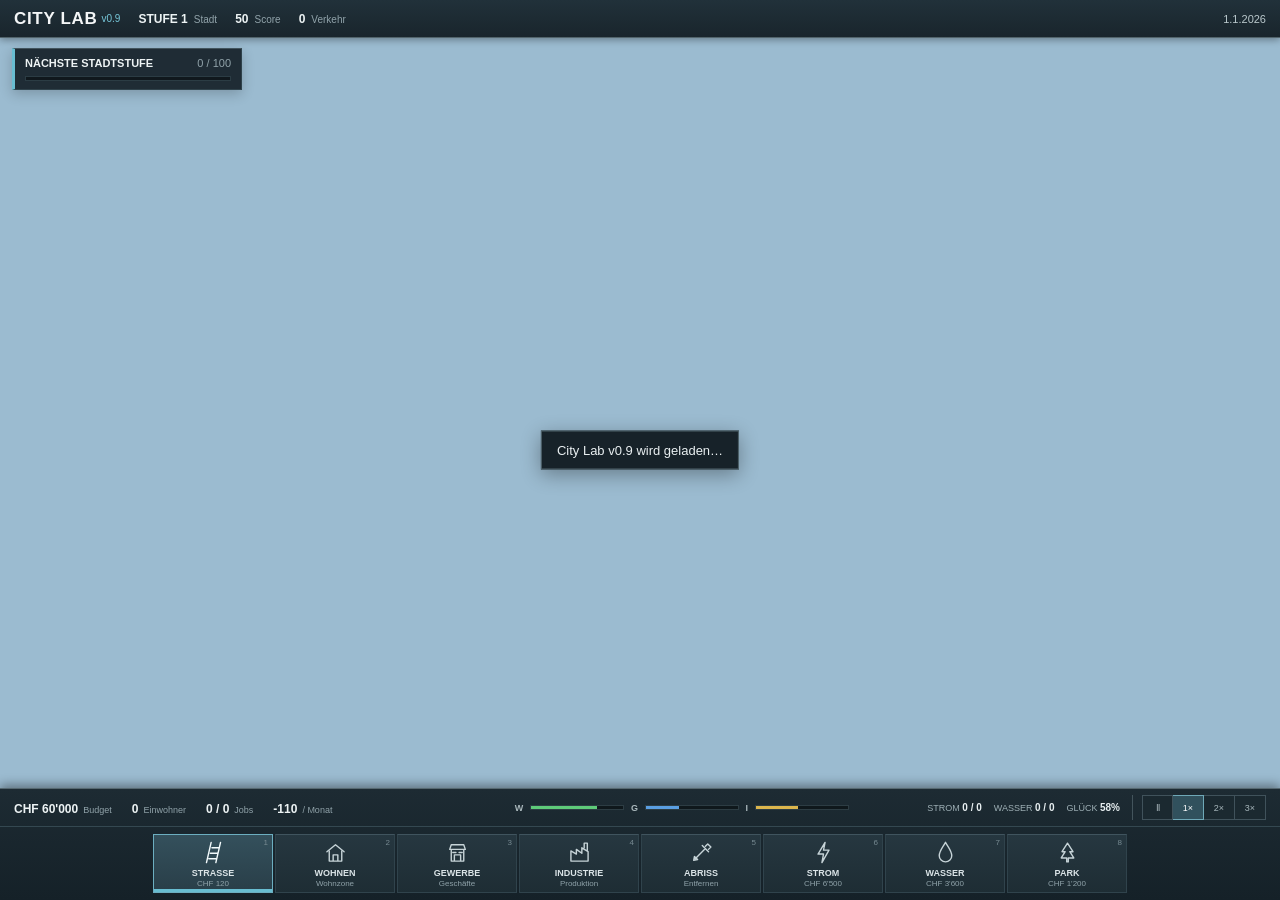
==== web/shell.html @ b6396205 "v0.9: continuous road rendering and game-style HUD" ====
<!doctype html>
<html lang="de">
<head>
<meta charset="utf-8">
<meta name="viewport" content="width=device-width,initial-scale=1,viewport-fit=cover">
<title>City Lab v0.9</title>
<style>
:root{
  --hud:#18242b;
  --hud2:#202f37;
  --hud3:#273943;
  --edge:#455963;
  --edge-soft:#33464f;
  --text:#edf3f4;
  --muted:#91a3aa;
  --cyan:#68bdd1;
  --green:#5ecb79;
  --blue:#5a9fe2;
  --yellow:#dcb64d;
  --red:#d96b5c;
}
*{box-sizing:border-box}
html,body{margin:0;width:100%;height:100%;overflow:hidden;background:#9bbbd0;font-family:"Segoe UI",Arial,sans-serif;color:var(--text);-webkit-font-smoothing:antialiased}
canvas{position:fixed;inset:0;display:block;width:100vw;height:100vh;outline:none;image-rendering:auto}
button{font:inherit}
#status{position:fixed;z-index:100;left:50%;top:50%;transform:translate(-50%,-50%);padding:11px 15px;background:#172229;border:1px solid #50646d;color:#eaf0f2;font-size:13px;box-shadow:0 5px 20px #0005}
#hud{position:fixed;inset:0;z-index:20;pointer-events:none}

/* Fixed game bars, deliberately not floating glass cards. */
#top{position:absolute;left:0;right:0;top:0;height:38px;background:linear-gradient(#21313a,#19252c);border-bottom:1px solid #52646b;box-shadow:0 2px 7px #0005;display:flex;align-items:center;padding:0 14px;gap:18px}
.brand{font-weight:800;font-size:17px;letter-spacing:.04em;color:#f4f6f7}.ver{font-size:10px;color:#77c7d9;margin-left:-14px}
.topStat{display:flex;gap:6px;align-items:baseline;white-space:nowrap}.topStat b{font-size:12px}.topStat span{font-size:10px;color:var(--muted)}
.topSpacer{flex:1}.date{font-size:11px;color:#bac8cc}

#objective{position:absolute;left:12px;top:48px;width:230px;background:rgba(24,36,43,.94);border-left:3px solid var(--cyan);border-top:1px solid #42545d;border-right:1px solid #2f424b;border-bottom:1px solid #2f424b;padding:8px 10px;box-shadow:0 4px 12px #0003}
.objHead{display:flex;justify-content:space-between;font-size:11px;margin-bottom:7px}.objHead span{color:var(--muted)}
.progress{height:5px;background:#10181d;border:1px solid #2b3c44}.progress i{display:block;height:100%;background:var(--cyan);width:0%;transition:width .2s}

#bottom{position:absolute;left:0;right:0;bottom:0;height:112px;background:linear-gradient(#1d2b33,#152128);border-top:1px solid #566870;box-shadow:0 -3px 10px #0006}
#infoRow{height:38px;display:grid;grid-template-columns:minmax(420px,1.2fr) minmax(260px,.8fr) minmax(340px,1fr);align-items:center;border-bottom:1px solid #344851;padding:0 14px}
#stats{display:flex;gap:20px;align-items:center}.stat{white-space:nowrap}.stat b{font-size:12px}.stat small{font-size:9px;color:var(--muted);margin-left:5px}
#rci{display:grid;grid-template-columns:auto 1fr auto 1fr auto 1fr;align-items:center;gap:7px;font-size:9px;color:#aab8bc}.rbar{height:5px;background:#0f181c;border:1px solid #2d3d44}.rbar i{display:block;height:100%}
#rightInfo{display:flex;justify-content:flex-end;align-items:center;gap:12px;font-size:9px;color:#9fb0b6}.svc b{font-size:10px;color:#e8eff1}
#speed{display:flex;pointer-events:auto;border-left:1px solid #43545c;padding-left:9px}.speed{width:31px;height:25px;border:1px solid #40525b;background:#1b2930;color:#a9b8bd;cursor:pointer}.speed+ .speed{border-left:0}.speed:hover{background:#283942}.speed.active{background:#31515d;color:white;border-color:#6fa9b8}

#tools{height:74px;display:flex;align-items:stretch;justify-content:center;pointer-events:auto;padding:7px 12px 8px;gap:2px}
.tool{width:min(120px,12.3vw);min-width:82px;position:relative;border:1px solid #30434c;border-top-color:#40545e;background:linear-gradient(#263740,#1e2d34);color:#dbe4e7;cursor:pointer;padding:5px 7px 4px;text-align:center}
.tool:hover{background:linear-gradient(#30454f,#253840)}
.tool.active{background:linear-gradient(#34505c,#293e48);border-color:#6caec0;box-shadow:inset 0 -3px 0 var(--cyan)}
.tool svg{width:25px;height:25px;display:block;margin:0 auto 2px;stroke:#c6d3d7;fill:none;stroke-width:1.8;stroke-linecap:round;stroke-linejoin:round}
.tool.active svg{stroke:#f3fbfd}.tool .label{font-size:9px;font-weight:600;line-height:12px}.tool .cost{font-size:8px;color:#8fa2a9;line-height:10px}.hotkey{position:absolute;right:4px;top:3px;font-size:8px;color:#778a92}
.tool.zone-r.active{box-shadow:inset 0 -3px 0 var(--green)}.tool.zone-c.active{box-shadow:inset 0 -3px 0 var(--blue)}.tool.zone-i.active{box-shadow:inset 0 -3px 0 var(--yellow)}.tool.demo.active{box-shadow:inset 0 -3px 0 var(--red)}

@media(max-width:980px){
  #infoRow{grid-template-columns:1fr 1fr}#rightInfo{display:none}
  .tool{min-width:70px}.tool .cost{display:none}
}
</style>
</head>
<body>
<canvas id="canvas" tabindex="-1" oncontextmenu="event.preventDefault()"></canvas>
<div id="status">City Lab v0.9 wird geladen…</div>

<div id="hud">
  <div id="top">
    <div class="brand">CITY LAB</div><div class="ver">v0.9</div>
    <div class="topStat"><b id="level">STUFE 1</b><span>Stadt</span></div>
    <div class="topStat"><b id="score">50</b><span>Score</span></div>
    <div class="topStat"><b id="traffic">0</b><span>Verkehr</span></div>
    <div class="topSpacer"></div><div class="date" id="date">1.1.2026</div>
  </div>

  <div id="objective">
    <div class="objHead"><b id="objectiveTitle">NÄCHSTE STADTSTUFE</b><span id="objectiveText">0 / 100</span></div>
    <div class="progress"><i id="objectiveFill"></i></div>
  </div>

  <div id="bottom">
    <div id="infoRow">
      <div id="stats">
        <div class="stat"><b id="money">CHF 60'000</b><small>Budget</small></div>
        <div class="stat"><b id="population">0</b><small>Einwohner</small></div>
        <div class="stat"><b id="jobs">0 / 0</b><small>Jobs</small></div>
        <div class="stat"><b id="net">-110</b><small>/ Monat</small></div>
      </div>
      <div id="rci">
        <b>W</b><div class="rbar"><i id="rd" style="width:72%;background:var(--green)"></i></div>
        <b>G</b><div class="rbar"><i id="cd" style="width:36%;background:var(--blue)"></i></div>
        <b>I</b><div class="rbar"><i id="id" style="width:46%;background:var(--yellow)"></i></div>
      </div>
      <div id="rightInfo">
        <span class="svc">STROM <b id="power">0 / 0</b></span>
        <span class="svc">WASSER <b id="water">0 / 0</b></span>
        <span class="svc">GLÜCK <b id="happy">58%</b></span>
        <div id="speed">
          <button class="speed" data-speed="0">Ⅱ</button>
          <button class="speed active" data-speed="1">1×</button>
          <button class="speed" data-speed="2">2×</button>
          <button class="speed" data-speed="3">3×</button>
        </div>
      </div>
    </div>

    <div id="tools">
      <button class="tool active" data-tool="0">
        <span class="hotkey">1</span>
        <svg viewBox="0 0 32 32"><path d="M7 29 13 3M19 29 25 3M12 17h9M10 24h9M14 10h9"/></svg>
        <div class="label">STRASSE</div><div class="cost">CHF 120</div>
      </button>
      <button class="tool zone-r" data-tool="1">
        <span class="hotkey">2</span>
        <svg viewBox="0 0 32 32"><path d="m5 15 11-9 11 9"/><path d="M8 14v13h16V14M13 27v-8h6v8"/></svg>
        <div class="label">WOHNEN</div><div class="cost">Wohnzone</div>
      </button>
      <button class="tool zone-c" data-tool="2">
        <span class="hotkey">3</span>
        <svg viewBox="0 0 32 32"><path d="M6 12h20l-2-6H8zM8 12v15h16V12M12 27v-8h8v8M10 16h4M18 16h4"/></svg>
        <div class="label">GEWERBE</div><div class="cost">Geschäfte</div>
      </button>
      <button class="tool zone-i" data-tool="3">
        <span class="hotkey">4</span>
        <svg viewBox="0 0 32 32"><path d="M5 27V14l7 4v-6l7 5v-7l8 5v12zM22 10V4h4v9"/></svg>
        <div class="label">INDUSTRIE</div><div class="cost">Produktion</div>
      </button>
      <button class="tool demo" data-tool="4">
        <span class="hotkey">5</span>
        <svg viewBox="0 0 32 32"><path d="m8 24 13-13M17 7l8 8M6 26l5-1-4-4zM21 8l3-3 4 4-3 3"/></svg>
        <div class="label">ABRISS</div><div class="cost">Entfernen</div>
      </button>
      <button class="tool" data-tool="5">
        <span class="hotkey">6</span>
        <svg viewBox="0 0 32 32"><path d="m18 3-9 15h7l-2 11 9-16h-7z"/></svg>
        <div class="label">STROM</div><div class="cost">CHF 6'500</div>
      </button>
      <button class="tool" data-tool="6">
        <span class="hotkey">7</span>
        <svg viewBox="0 0 32 32"><path d="M16 3C12 10 8 14 8 20a8 8 0 0 0 16 0c0-6-4-10-8-17z"/></svg>
        <div class="label">WASSER</div><div class="cost">CHF 3'600</div>
      </button>
      <button class="tool" data-tool="7">
        <span class="hotkey">8</span>
        <svg viewBox="0 0 32 32"><path d="M16 4 9 15h4l-5 8h7v5h2v-5h7l-5-8h4z"/></svg>
        <div class="label">PARK</div><div class="cost">CHF 1'200</div>
      </button>
    </div>
  </div>
</div>

<script>
const canvas=document.getElementById("canvas");
const statusEl=document.getElementById("status");
function chf(n){const s=n<0?"-":"";return s+"CHF "+Math.abs(n).toLocaleString("de-CH")}
function call(name,...args){const fn=Module["_"+name];return typeof fn==="function"?fn(...args):0}
function refreshHUD(){
  if(!Module.calledRun)return;
  const pop=call("CityPopulation"),target=call("CityMilestoneTarget");
  const net=call("CityNetMonthly"),tool=call("CitySelectedTool"),speed=call("CitySpeed");
  document.getElementById("money").textContent=chf(call("CityMoney"));
  document.getElementById("population").textContent=pop.toLocaleString("de-CH");
  document.getElementById("jobs").textContent=call("CityFilledJobs")+" / "+call("CityTotalJobs");
  const ne=document.getElementById("net");ne.textContent=(net>=0?"+":"")+net.toLocaleString("de-CH");ne.style.color=net>=0?"var(--green)":"var(--red)";
  document.getElementById("power").textContent=call("CityPowerUsed")+" / "+call("CityPowerCapacity");
  document.getElementById("water").textContent=call("CityWaterUsed")+" / "+call("CityWaterCapacity");
  document.getElementById("happy").textContent=call("CityHappiness")+"%";
  document.getElementById("rd").style.width=call("CityResidentialDemand")+"%";
  document.getElementById("cd").style.width=call("CityCommercialDemand")+"%";
  document.getElementById("id").style.width=call("CityIndustrialDemand")+"%";
  document.getElementById("level").textContent="STUFE "+call("CityLevel");
  document.getElementById("score").textContent=call("CityScore");
  document.getElementById("traffic").textContent=call("CityVehicleCount");
  document.getElementById("date").textContent=call("CityDay")+"."+call("CityMonth")+"."+call("CityYear");
  document.getElementById("objectiveText").textContent=target>900000?"MAX":pop.toLocaleString("de-CH")+" / "+target.toLocaleString("de-CH");
  document.getElementById("objectiveFill").style.width=target>900000?"100%":Math.min(100,pop/Math.max(1,target)*100)+"%";
  document.querySelectorAll(".tool").forEach(e=>e.classList.toggle("active",+e.dataset.tool===tool));
  document.querySelectorAll(".speed").forEach(e=>e.classList.toggle("active",+e.dataset.speed===speed));
}
document.querySelectorAll(".tool").forEach(btn=>btn.addEventListener("click",e=>{e.stopPropagation();call("CitySetTool",+btn.dataset.tool);refreshHUD();canvas.focus()}));
document.querySelectorAll(".speed").forEach(btn=>btn.addEventListener("click",e=>{e.stopPropagation();call("CitySetSpeed",+btn.dataset.speed);refreshHUD();canvas.focus()}));
var Module={
  canvas,
  setStatus:t=>{if(!statusEl)return;if(t)statusEl.textContent=t;else statusEl.remove()},
  onRuntimeInitialized:()=>{setInterval(refreshHUD,180);refreshHUD();canvas.focus()}
};
window.addEventListener("load",()=>canvas.focus());
</script>
{{{ SCRIPT }}}
</body>
</html>
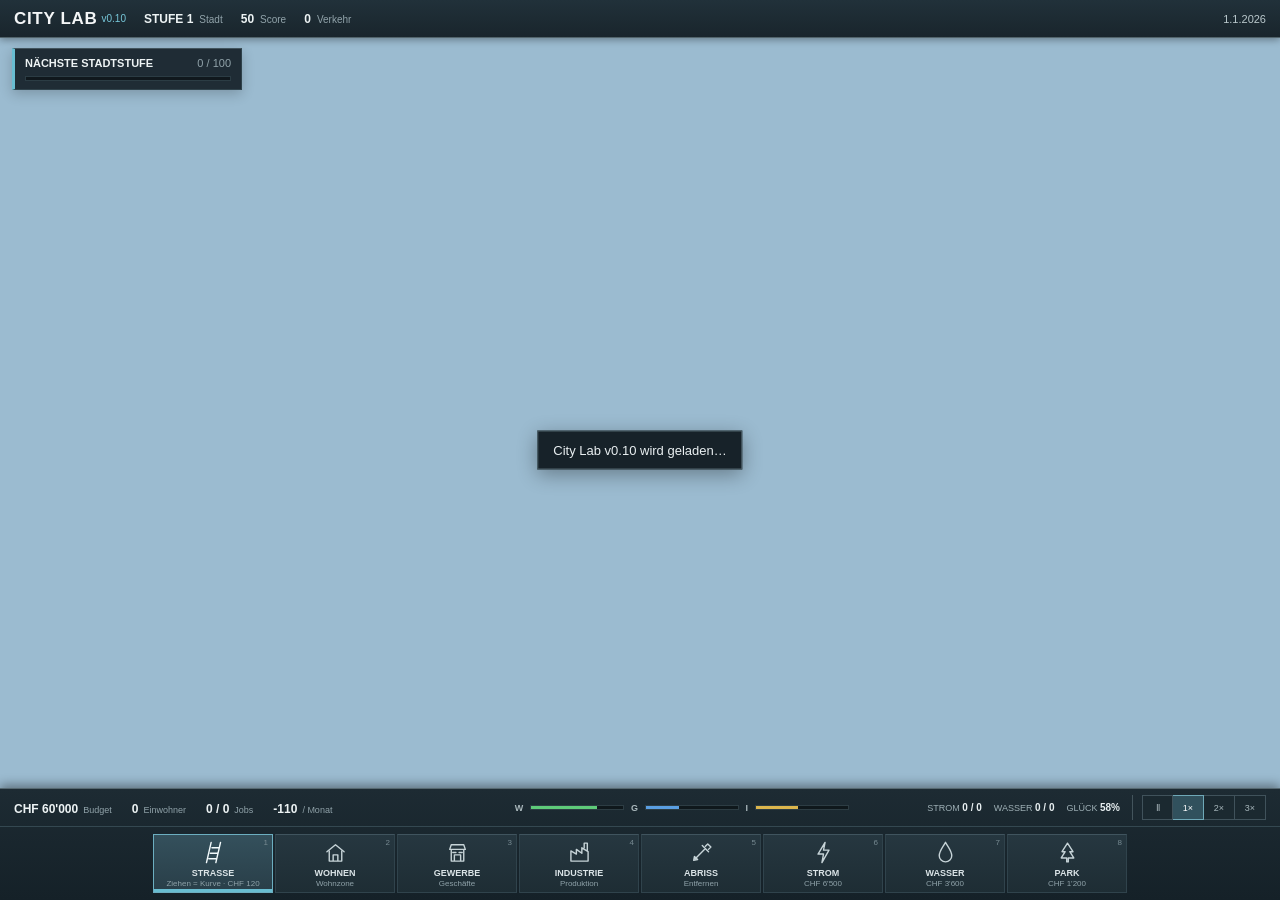
==== commit 76780d28: "v0.10: live road preview, freehand curves and smooth connected junctions" ====
--- a/web/shell.html
+++ b/web/shell.html
@@ -3,7 +3,7 @@
 <head>
 <meta charset="utf-8">
 <meta name="viewport" content="width=device-width,initial-scale=1,viewport-fit=cover">
-<title>City Lab v0.9</title>
+<title>City Lab v0.10</title>
 <style>
 :root{
   --hud:#18242b;
@@ -59,11 +59,11 @@
 </head>
 <body>
 <canvas id="canvas" tabindex="-1" oncontextmenu="event.preventDefault()"></canvas>
-<div id="status">City Lab v0.9 wird geladen…</div>
+<div id="status">City Lab v0.10 wird geladen…</div>
 
 <div id="hud">
   <div id="top">
-    <div class="brand">CITY LAB</div><div class="ver">v0.9</div>
+    <div class="brand">CITY LAB</div><div class="ver">v0.10</div>
     <div class="topStat"><b id="level">STUFE 1</b><span>Stadt</span></div>
     <div class="topStat"><b id="score">50</b><span>Score</span></div>
     <div class="topStat"><b id="traffic">0</b><span>Verkehr</span></div>
@@ -105,7 +105,7 @@
       <button class="tool active" data-tool="0">
         <span class="hotkey">1</span>
         <svg viewBox="0 0 32 32"><path d="M7 29 13 3M19 29 25 3M12 17h9M10 24h9M14 10h9"/></svg>
-        <div class="label">STRASSE</div><div class="cost">CHF 120</div>
+        <div class="label">STRASSE</div><div class="cost">Ziehen = Kurve · CHF 120</div>
       </button>
       <button class="tool zone-r" data-tool="1">
         <span class="hotkey">2</span>
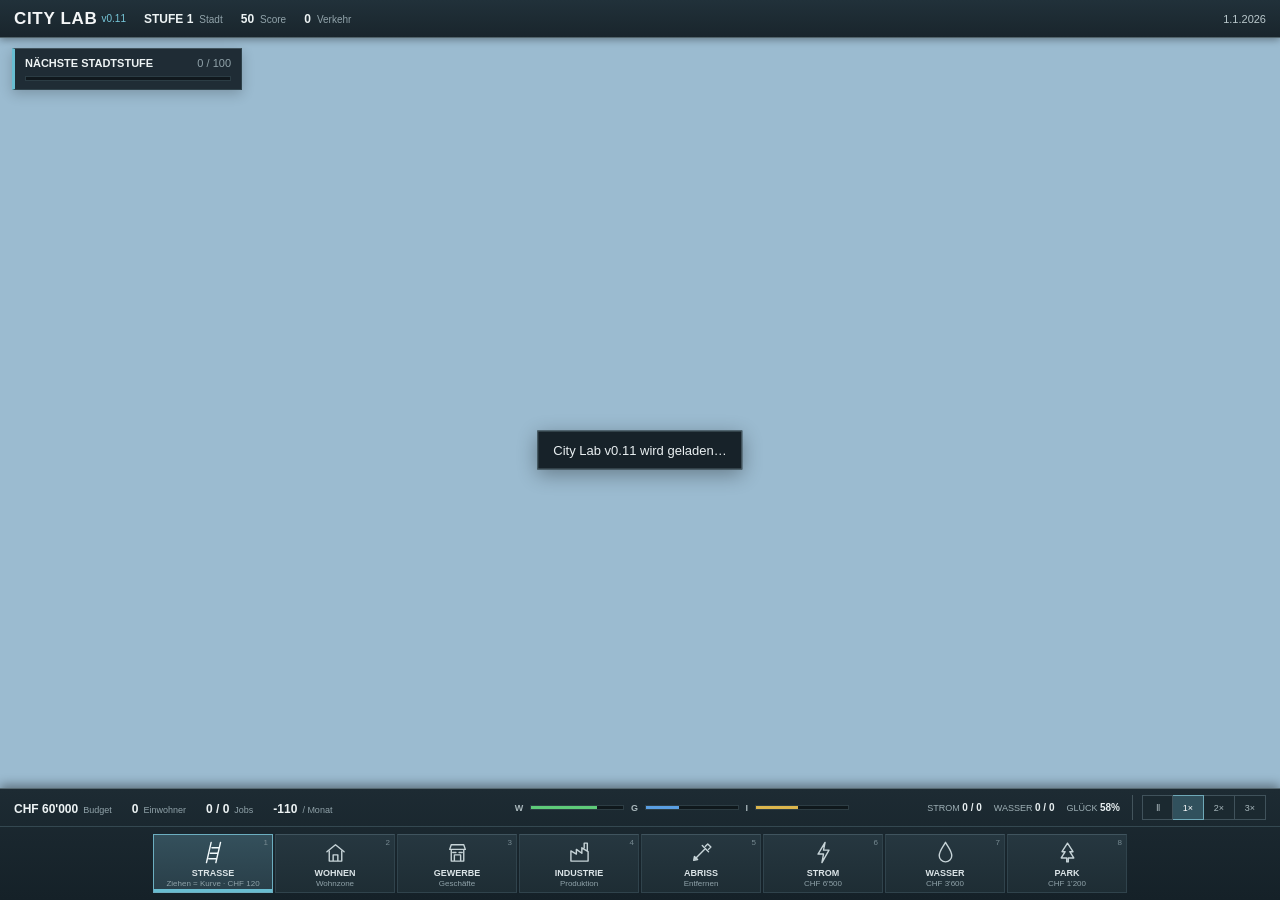
==== commit b814d621: "v0.11: fix interactive web HUD and fill curved road joins" ====
--- a/web/shell.html
+++ b/web/shell.html
@@ -3,7 +3,7 @@
 <head>
 <meta charset="utf-8">
 <meta name="viewport" content="width=device-width,initial-scale=1,viewport-fit=cover">
-<title>City Lab v0.10</title>
+<title>City Lab v0.11</title>
 <style>
 :root{
   --hud:#18242b;
@@ -59,11 +59,11 @@
 </head>
 <body>
 <canvas id="canvas" tabindex="-1" oncontextmenu="event.preventDefault()"></canvas>
-<div id="status">City Lab v0.10 wird geladen…</div>
+<div id="status">City Lab v0.11 wird geladen…</div>
 
 <div id="hud">
   <div id="top">
-    <div class="brand">CITY LAB</div><div class="ver">v0.10</div>
+    <div class="brand">CITY LAB</div><div class="ver">v0.11</div>
     <div class="topStat"><b id="level">STUFE 1</b><span>Stadt</span></div>
     <div class="topStat"><b id="score">50</b><span>Score</span></div>
     <div class="topStat"><b id="traffic">0</b><span>Verkehr</span></div>
@@ -149,37 +149,100 @@
 <script>
 const canvas=document.getElementById("canvas");
 const statusEl=document.getElementById("status");
-function chf(n){const s=n<0?"-":"";return s+"CHF "+Math.abs(n).toLocaleString("de-CH")}
-function call(name,...args){const fn=Module["_"+name];return typeof fn==="function"?fn(...args):0}
+let runtimeReady=false;
+
+function chf(n){
+  const sign=n<0?"-":"";
+  return sign+"CHF "+Math.abs(n).toLocaleString("de-CH");
+}
+function bridge(name,returnType="number",argTypes=[],args=[]){
+  if(!runtimeReady || typeof Module.ccall!=="function") return 0;
+  try{
+    return Module.ccall(name,returnType,argTypes,args);
+  }catch(err){
+    console.error("City Lab bridge error:",name,err);
+    return 0;
+  }
+}
+function getv(name){return bridge(name,"number",[],[])}
+
 function refreshHUD(){
-  if(!Module.calledRun)return;
-  const pop=call("CityPopulation"),target=call("CityMilestoneTarget");
-  const net=call("CityNetMonthly"),tool=call("CitySelectedTool"),speed=call("CitySpeed");
-  document.getElementById("money").textContent=chf(call("CityMoney"));
+  if(!runtimeReady)return;
+
+  const pop=getv("CityPopulation");
+  const target=getv("CityMilestoneTarget");
+  const net=getv("CityNetMonthly");
+  const tool=getv("CitySelectedTool");
+  const speed=getv("CitySpeed");
+
+  document.getElementById("money").textContent=chf(getv("CityMoney"));
   document.getElementById("population").textContent=pop.toLocaleString("de-CH");
-  document.getElementById("jobs").textContent=call("CityFilledJobs")+" / "+call("CityTotalJobs");
-  const ne=document.getElementById("net");ne.textContent=(net>=0?"+":"")+net.toLocaleString("de-CH");ne.style.color=net>=0?"var(--green)":"var(--red)";
-  document.getElementById("power").textContent=call("CityPowerUsed")+" / "+call("CityPowerCapacity");
-  document.getElementById("water").textContent=call("CityWaterUsed")+" / "+call("CityWaterCapacity");
-  document.getElementById("happy").textContent=call("CityHappiness")+"%";
-  document.getElementById("rd").style.width=call("CityResidentialDemand")+"%";
-  document.getElementById("cd").style.width=call("CityCommercialDemand")+"%";
-  document.getElementById("id").style.width=call("CityIndustrialDemand")+"%";
-  document.getElementById("level").textContent="STUFE "+call("CityLevel");
-  document.getElementById("score").textContent=call("CityScore");
-  document.getElementById("traffic").textContent=call("CityVehicleCount");
-  document.getElementById("date").textContent=call("CityDay")+"."+call("CityMonth")+"."+call("CityYear");
-  document.getElementById("objectiveText").textContent=target>900000?"MAX":pop.toLocaleString("de-CH")+" / "+target.toLocaleString("de-CH");
-  document.getElementById("objectiveFill").style.width=target>900000?"100%":Math.min(100,pop/Math.max(1,target)*100)+"%";
-  document.querySelectorAll(".tool").forEach(e=>e.classList.toggle("active",+e.dataset.tool===tool));
-  document.querySelectorAll(".speed").forEach(e=>e.classList.toggle("active",+e.dataset.speed===speed));
-}
-document.querySelectorAll(".tool").forEach(btn=>btn.addEventListener("click",e=>{e.stopPropagation();call("CitySetTool",+btn.dataset.tool);refreshHUD();canvas.focus()}));
-document.querySelectorAll(".speed").forEach(btn=>btn.addEventListener("click",e=>{e.stopPropagation();call("CitySetSpeed",+btn.dataset.speed);refreshHUD();canvas.focus()}));
+  document.getElementById("jobs").textContent=getv("CityFilledJobs")+" / "+getv("CityTotalJobs");
+
+  const netEl=document.getElementById("net");
+  netEl.textContent=(net>=0?"+":"")+net.toLocaleString("de-CH");
+  netEl.style.color=net>=0?"var(--green)":"var(--red)";
+
+  document.getElementById("power").textContent=getv("CityPowerUsed")+" / "+getv("CityPowerCapacity");
+  document.getElementById("water").textContent=getv("CityWaterUsed")+" / "+getv("CityWaterCapacity");
+  document.getElementById("happy").textContent=getv("CityHappiness")+"%";
+  document.getElementById("rd").style.width=getv("CityResidentialDemand")+"%";
+  document.getElementById("cd").style.width=getv("CityCommercialDemand")+"%";
+  document.getElementById("id").style.width=getv("CityIndustrialDemand")+"%";
+  document.getElementById("level").textContent="STUFE "+getv("CityLevel");
+  document.getElementById("score").textContent=getv("CityScore");
+  document.getElementById("traffic").textContent=getv("CityVehicleCount");
+  document.getElementById("date").textContent=getv("CityDay")+"."+getv("CityMonth")+"."+getv("CityYear");
+  document.getElementById("objectiveText").textContent=
+    target>900000?"MAX":pop.toLocaleString("de-CH")+" / "+target.toLocaleString("de-CH");
+  document.getElementById("objectiveFill").style.width=
+    target>900000?"100%":Math.min(100,pop/Math.max(1,target)*100)+"%";
+
+  document.querySelectorAll(".tool").forEach(el=>
+    el.classList.toggle("active",Number(el.dataset.tool)===tool));
+  document.querySelectorAll(".speed").forEach(el=>
+    el.classList.toggle("active",Number(el.dataset.speed)===speed));
+}
+
+document.querySelectorAll(".tool").forEach(btn=>{
+  btn.addEventListener("click",e=>{
+    e.preventDefault();
+    e.stopPropagation();
+    const value=Number(btn.dataset.tool);
+    bridge("CitySetTool",null,["number"],[value]);
+    document.querySelectorAll(".tool").forEach(el=>
+      el.classList.toggle("active",Number(el.dataset.tool)===value));
+    setTimeout(refreshHUD,25);
+    canvas.focus();
+  });
+});
+
+document.querySelectorAll(".speed").forEach(btn=>{
+  btn.addEventListener("click",e=>{
+    e.preventDefault();
+    e.stopPropagation();
+    const value=Number(btn.dataset.speed);
+    bridge("CitySetSpeed",null,["number"],[value]);
+    document.querySelectorAll(".speed").forEach(el=>
+      el.classList.toggle("active",Number(el.dataset.speed)===value));
+    setTimeout(refreshHUD,25);
+    canvas.focus();
+  });
+});
+
 var Module={
   canvas,
-  setStatus:t=>{if(!statusEl)return;if(t)statusEl.textContent=t;else statusEl.remove()},
-  onRuntimeInitialized:()=>{setInterval(refreshHUD,180);refreshHUD();canvas.focus()}
+  setStatus:t=>{
+    if(!statusEl)return;
+    if(t)statusEl.textContent=t;
+    else statusEl.remove();
+  },
+  onRuntimeInitialized:()=>{
+    runtimeReady=true;
+    refreshHUD();
+    setInterval(refreshHUD,150);
+    canvas.focus();
+  }
 };
 window.addEventListener("load",()=>canvas.focus());
 </script>
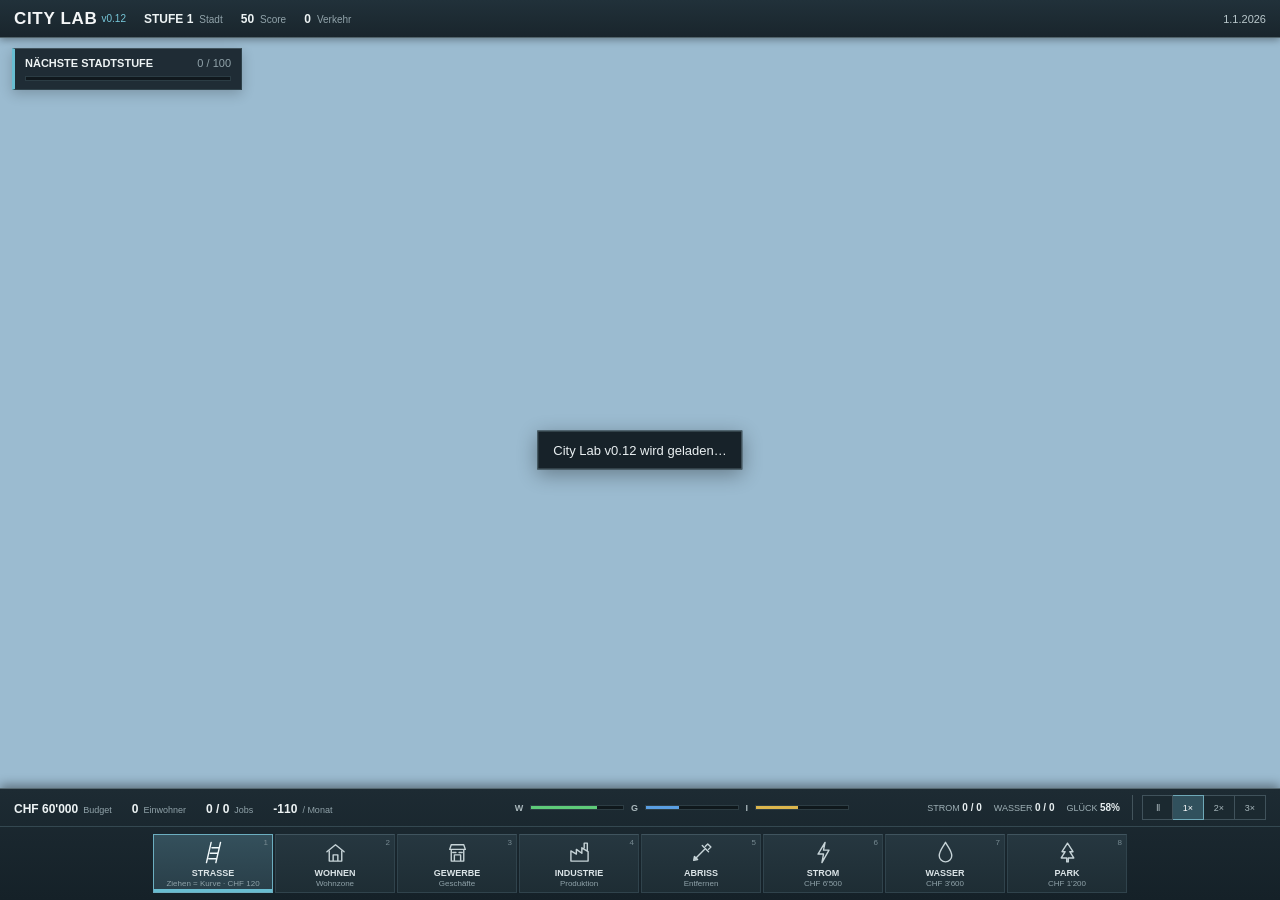
==== commit 1c1a23b0: "v0.12: render true smooth road curves without grid circles" ====
--- a/web/shell.html
+++ b/web/shell.html
@@ -3,7 +3,7 @@
 <head>
 <meta charset="utf-8">
 <meta name="viewport" content="width=device-width,initial-scale=1,viewport-fit=cover">
-<title>City Lab v0.11</title>
+<title>City Lab v0.12</title>
 <style>
 :root{
   --hud:#18242b;
@@ -59,11 +59,11 @@
 </head>
 <body>
 <canvas id="canvas" tabindex="-1" oncontextmenu="event.preventDefault()"></canvas>
-<div id="status">City Lab v0.11 wird geladen…</div>
+<div id="status">City Lab v0.12 wird geladen…</div>
 
 <div id="hud">
   <div id="top">
-    <div class="brand">CITY LAB</div><div class="ver">v0.11</div>
+    <div class="brand">CITY LAB</div><div class="ver">v0.12</div>
     <div class="topStat"><b id="level">STUFE 1</b><span>Stadt</span></div>
     <div class="topStat"><b id="score">50</b><span>Score</span></div>
     <div class="topStat"><b id="traffic">0</b><span>Verkehr</span></div>
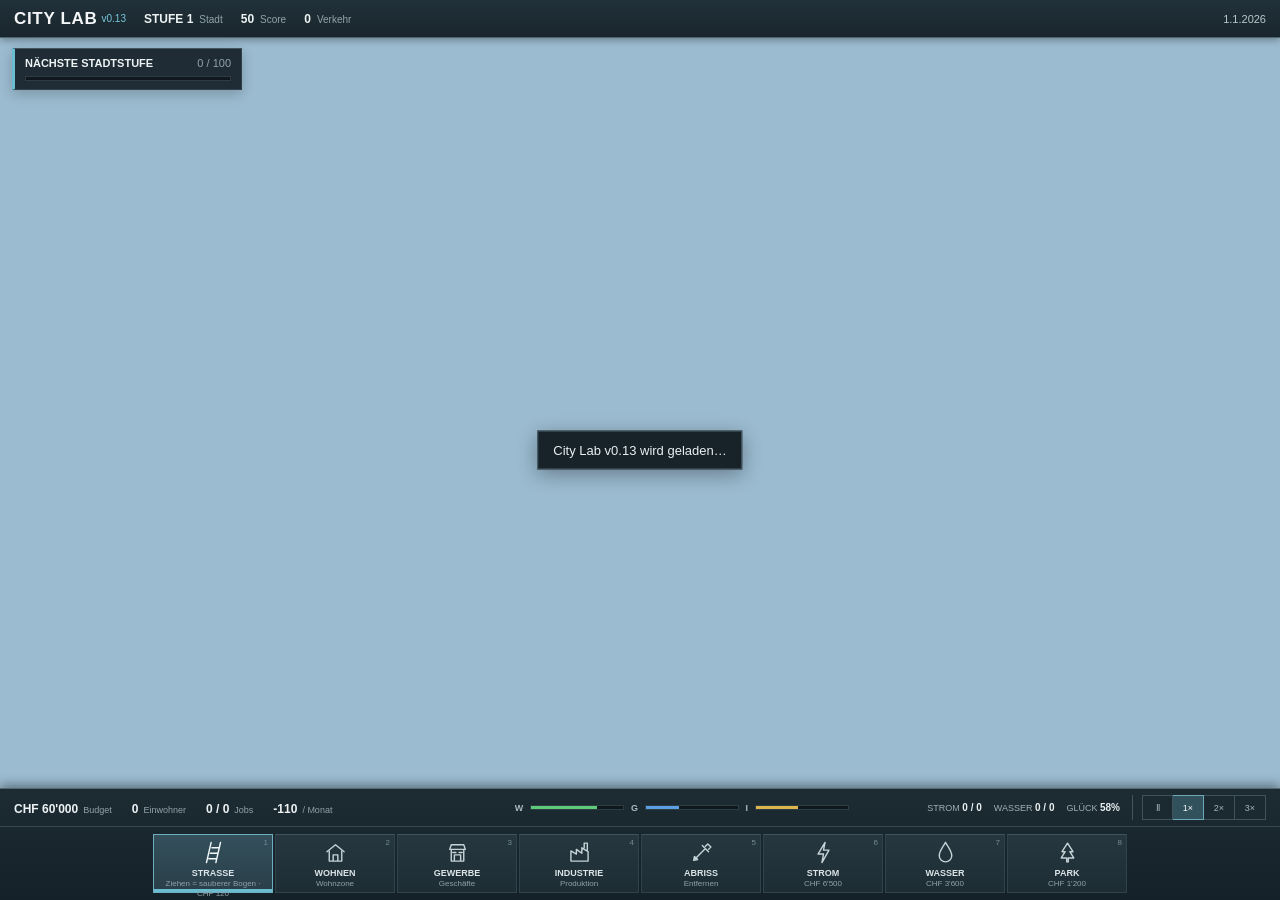
==== commit 5dd0a300: "v0.13: Cities-style constant-radius road arcs and cleaner snapping" ====
--- a/web/shell.html
+++ b/web/shell.html
@@ -3,7 +3,7 @@
 <head>
 <meta charset="utf-8">
 <meta name="viewport" content="width=device-width,initial-scale=1,viewport-fit=cover">
-<title>City Lab v0.12</title>
+<title>City Lab v0.13</title>
 <style>
 :root{
   --hud:#18242b;
@@ -59,11 +59,11 @@
 </head>
 <body>
 <canvas id="canvas" tabindex="-1" oncontextmenu="event.preventDefault()"></canvas>
-<div id="status">City Lab v0.12 wird geladen…</div>
+<div id="status">City Lab v0.13 wird geladen…</div>
 
 <div id="hud">
   <div id="top">
-    <div class="brand">CITY LAB</div><div class="ver">v0.12</div>
+    <div class="brand">CITY LAB</div><div class="ver">v0.13</div>
     <div class="topStat"><b id="level">STUFE 1</b><span>Stadt</span></div>
     <div class="topStat"><b id="score">50</b><span>Score</span></div>
     <div class="topStat"><b id="traffic">0</b><span>Verkehr</span></div>
@@ -105,7 +105,7 @@
       <button class="tool active" data-tool="0">
         <span class="hotkey">1</span>
         <svg viewBox="0 0 32 32"><path d="M7 29 13 3M19 29 25 3M12 17h9M10 24h9M14 10h9"/></svg>
-        <div class="label">STRASSE</div><div class="cost">Ziehen = Kurve · CHF 120</div>
+        <div class="label">STRASSE</div><div class="cost">Ziehen = sauberer Bogen · CHF 120</div>
       </button>
       <button class="tool zone-r" data-tool="1">
         <span class="hotkey">2</span>
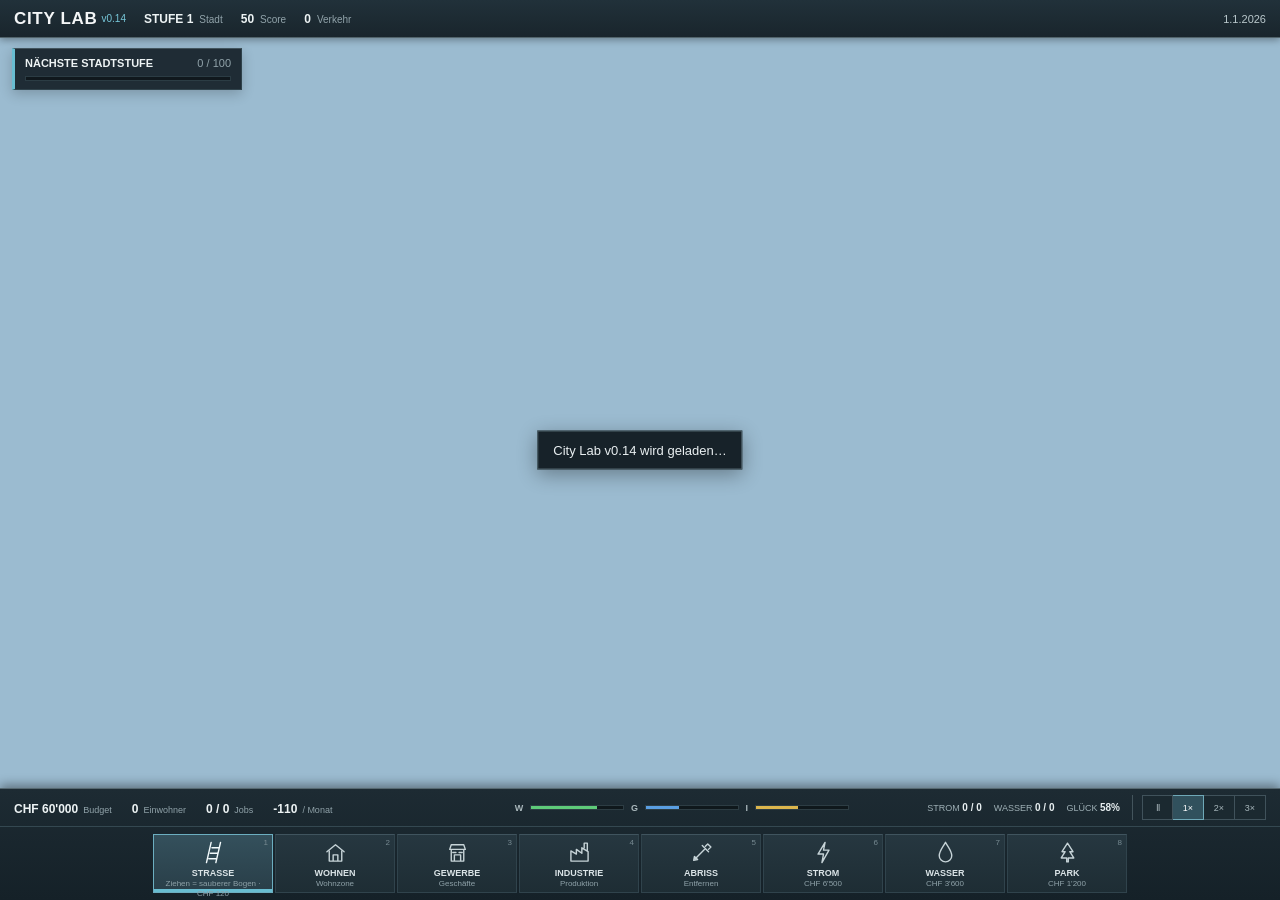
==== commit 5d09fd96: "v0.14: snap to visible roads and merge visual junctions" ====
--- a/web/shell.html
+++ b/web/shell.html
@@ -3,7 +3,7 @@
 <head>
 <meta charset="utf-8">
 <meta name="viewport" content="width=device-width,initial-scale=1,viewport-fit=cover">
-<title>City Lab v0.13</title>
+<title>City Lab v0.14</title>
 <style>
 :root{
   --hud:#18242b;
@@ -59,11 +59,11 @@
 </head>
 <body>
 <canvas id="canvas" tabindex="-1" oncontextmenu="event.preventDefault()"></canvas>
-<div id="status">City Lab v0.13 wird geladen…</div>
+<div id="status">City Lab v0.14 wird geladen…</div>
 
 <div id="hud">
   <div id="top">
-    <div class="brand">CITY LAB</div><div class="ver">v0.13</div>
+    <div class="brand">CITY LAB</div><div class="ver">v0.14</div>
     <div class="topStat"><b id="level">STUFE 1</b><span>Stadt</span></div>
     <div class="topStat"><b id="score">50</b><span>Score</span></div>
     <div class="topStat"><b id="traffic">0</b><span>Verkehr</span></div>
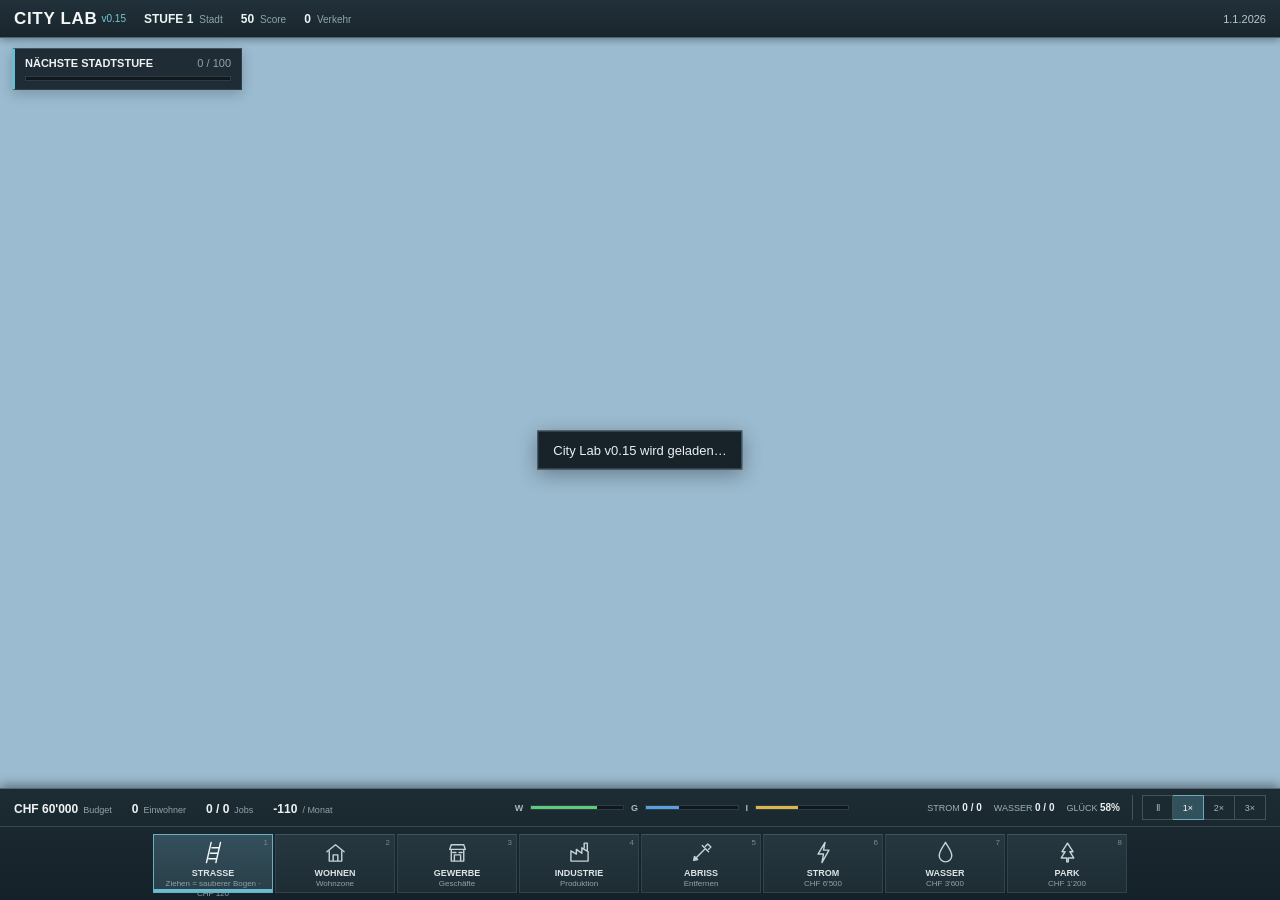
==== commit 1bdcd421: "v0.15: merge road surfaces and make zoning follow curved roads" ====
--- a/web/shell.html
+++ b/web/shell.html
@@ -3,7 +3,7 @@
 <head>
 <meta charset="utf-8">
 <meta name="viewport" content="width=device-width,initial-scale=1,viewport-fit=cover">
-<title>City Lab v0.14</title>
+<title>City Lab v0.15</title>
 <style>
 :root{
   --hud:#18242b;
@@ -59,11 +59,11 @@
 </head>
 <body>
 <canvas id="canvas" tabindex="-1" oncontextmenu="event.preventDefault()"></canvas>
-<div id="status">City Lab v0.14 wird geladen…</div>
+<div id="status">City Lab v0.15 wird geladen…</div>
 
 <div id="hud">
   <div id="top">
-    <div class="brand">CITY LAB</div><div class="ver">v0.14</div>
+    <div class="brand">CITY LAB</div><div class="ver">v0.15</div>
     <div class="topStat"><b id="level">STUFE 1</b><span>Stadt</span></div>
     <div class="topStat"><b id="score">50</b><span>Score</span></div>
     <div class="topStat"><b id="traffic">0</b><span>Verkehr</span></div>
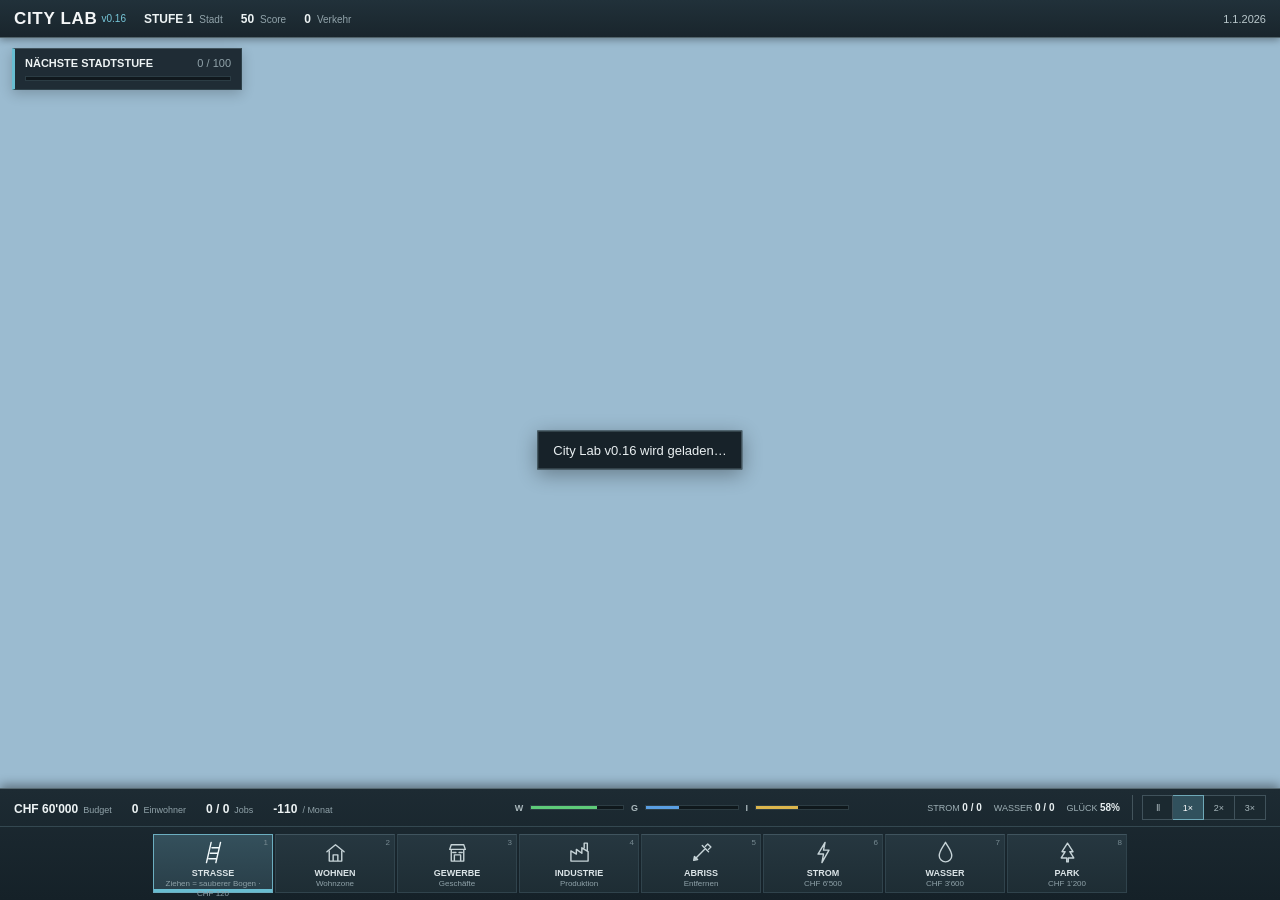
==== commit cbcbfff3: "v0.16: keep traffic on visible roads and stop invalid road crossings" ====
--- a/web/shell.html
+++ b/web/shell.html
@@ -3,7 +3,7 @@
 <head>
 <meta charset="utf-8">
 <meta name="viewport" content="width=device-width,initial-scale=1,viewport-fit=cover">
-<title>City Lab v0.15</title>
+<title>City Lab v0.16</title>
 <style>
 :root{
   --hud:#18242b;
@@ -59,11 +59,11 @@
 </head>
 <body>
 <canvas id="canvas" tabindex="-1" oncontextmenu="event.preventDefault()"></canvas>
-<div id="status">City Lab v0.15 wird geladen…</div>
+<div id="status">City Lab v0.16 wird geladen…</div>
 
 <div id="hud">
   <div id="top">
-    <div class="brand">CITY LAB</div><div class="ver">v0.15</div>
+    <div class="brand">CITY LAB</div><div class="ver">v0.16</div>
     <div class="topStat"><b id="level">STUFE 1</b><span>Stadt</span></div>
     <div class="topStat"><b id="score">50</b><span>Score</span></div>
     <div class="topStat"><b id="traffic">0</b><span>Verkehr</span></div>
